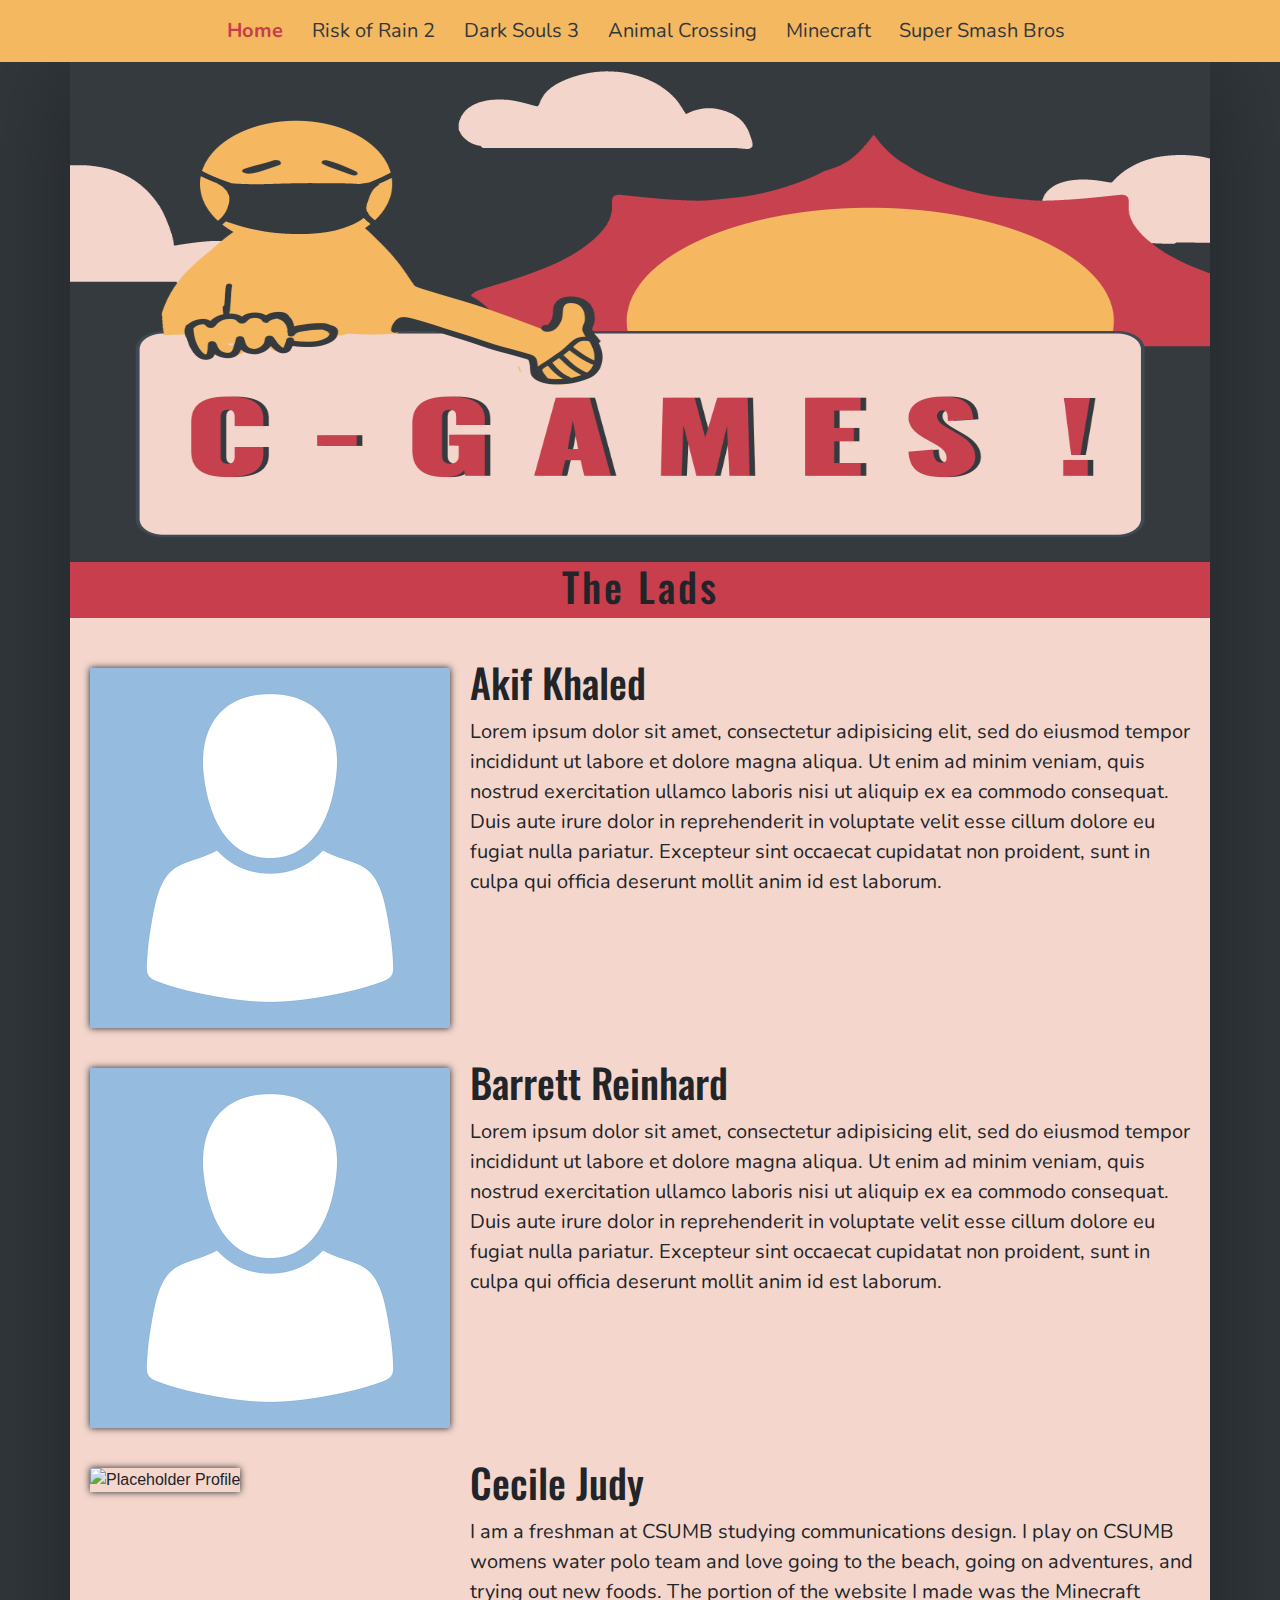
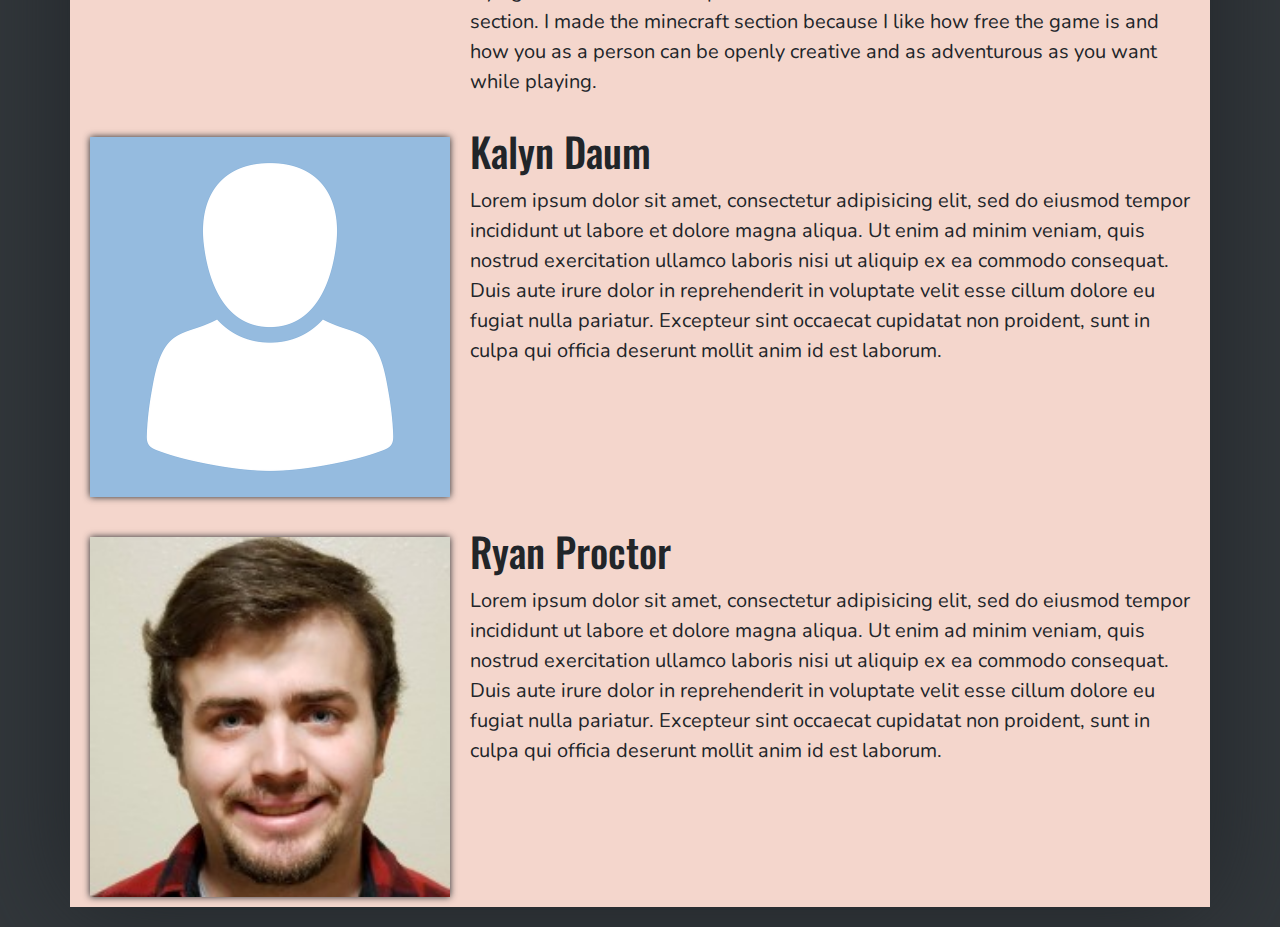
==== cst251final/index.html @ bd047bd9 "Update index.html" ====
<!DOCTYPE html>
<html lang="en">

<head>
    <meta charset="UTF-8">
    <!-- Latest compiled and minified CSS -->
    <link rel="stylesheet" href="https://maxcdn.bootstrapcdn.com/bootstrap/4.4.1/css/bootstrap.min.css">
    <!-- jQuery library -->
    <script src="https://ajax.googleapis.com/ajax/libs/jquery/3.4.1/jquery.min.js"></script>
    <!-- Popper JS -->
    <script src="https://cdnjs.cloudflare.com/ajax/libs/popper.js/1.16.0/umd/popper.min.js"></script>
    <!-- Latest compiled JavaScript -->
    <script src="https://maxcdn.bootstrapcdn.com/bootstrap/4.4.1/js/bootstrap.min.js"></script>
    <!--  Custom CSS  -->
    <link rel="stylesheet" href="css/index.css">
    <link href="https://fonts.googleapis.com/css2?family=Nunito&family=Oswald:wght@500&display=swap" rel="stylesheet">
    <meta name="viewport"content="width=device-width, initial-scale=1.0">
    <title>C-Game Group</title>
</head>

<body>

    <!-- NAV BAR - DESKTOP -->
    <nav class="navbar navbar-expand-lg sticky-top navbar-light">
        <div class="collapse navbar-collapse" id="navbarSupportedContent">
            <ul class="navbar-nav mr-auto">
                <li class="nav-item">
                    <a class="nav-link active" href="index.html">Home <span class="sr-only">(current)</span></a>
                </li>
                <li class="nav-item">
                    <a class="nav-link" href="risk-of-rain-2/index.html">Risk of Rain 2</a>
                </li>
                <li class="nav-item">
                    <a class="nav-link" href="dark-souls-3/index.html">Dark Souls 3</a>
                </li>
                <li class="nav-item">
                    <a class="nav-link" href="animal-crossing/index.html">Animal Crossing</a>
                </li>
                <li class="nav-item">
                    <a class="nav-link" href="minecraft/index.html">Minecraft</a>
                </li>
                <li class="nav-item">
                    <a class="nav-link" href="super-smash-bros/index.html">Super Smash Bros</a>
                </li>
            </ul>
        </div>
    </nav>
    <!-- NAV BAR - MOBILE -->
    <div class="mobile-nav">
    <div class="pos-f-t">
        <nav class="navbar navbar-light" style="background-color: #f4b860;">
            <button class="navbar-toggler" type="button" data-toggle="collapse" data-target="#navbarToggleExternalContent" aria-controls="navbarToggleExternalContent" aria-expanded="false" aria-label="Toggle navigation">
                <span class="navbar-toggler-icon"></span>
            </button>
        </nav>
        <div class="collapse" id="navbarToggleExternalContent">
            <ul class="navbar-nav mr-auto extend">
                <a class="nav-link" href="index.html" style="background-color: #f4b860;"><b>Home</b></a>
                <li class="nav-item active">
                    <a class="nav-link" href="risk-of-rain-2/index.html" style="background-color: #f4b860;">Risk of Rain 2</a>
                </li>
                <li class="nav-item active">
                    <a class="nav-link" href="dark-souls-3/index.html" style="background-color: #f4b860;">Dark Souls 3</a>
                </li>
                <li class="nav-item active">
                    <a class="nav-link" href="animal-crossing/index.html" style="background-color: #f4b860;">Animal Crossing</a>
                </li>
                <li class="nav-item active">
                    <a class="nav-link" href="minecraft/index.html" style="background-color: #f4b860;">Minecraft</a>
                </li>
                <li class="nav-item active">
                    <a class="nav-link" href="super-smash-bros/index.html" style="background-color: #f4b860;">Super Smash Bros</a>
                </li>
            </ul>
        </div>
    </div>
</div>
    <!-- MAIN CONTENT -->
    <div class="container">
        <!-- TITLE/BANNER -->
        <div class="row lads">
        <img class="banner" src="images/finalbanner.png">

            <header class="title">
                <div>
                    <h1 class="title">The   Lads</h1>
                </div>
            </header>

        </div>
        <!-- PROFILES -->
        <div class="row space-top">
            <main>
                <div class="row space-top">
                    <div class="col-4">
                        <img class="profile" src="images/placeholder.png" alt="Placeholder Profile" />
                    </div>
                    <div class="col-8">
                        <h1>Akif Khaled</h1>
                        <p>Lorem ipsum dolor sit amet, consectetur adipisicing elit, sed do eiusmod
                        tempor incididunt ut labore et dolore magna aliqua. Ut enim ad minim veniam,
                        quis nostrud exercitation ullamco laboris nisi ut aliquip ex ea commodo
                        consequat. Duis aute irure dolor in reprehenderit in voluptate velit esse
                        cillum dolore eu fugiat nulla pariatur. Excepteur sint occaecat cupidatat non
                        proident, sunt in culpa qui officia deserunt mollit anim id est laborum.</p>
                    </div>
                </div>
                <div class="row space-top">
                    <div class="col-4">
                        <img class="profile" src="images/placeholder.png" alt="Placeholder Profile" />
                    </div>
                    <div class="col-8">
                        <h1>Barrett Reinhard</h1>
                        <p>Lorem ipsum dolor sit amet, consectetur adipisicing elit, sed do eiusmod
                        tempor incididunt ut labore et dolore magna aliqua. Ut enim ad minim veniam,
                        quis nostrud exercitation ullamco laboris nisi ut aliquip ex ea commodo
                        consequat. Duis aute irure dolor in reprehenderit in voluptate velit esse
                        cillum dolore eu fugiat nulla pariatur. Excepteur sint occaecat cupidatat non
                        proident, sunt in culpa qui officia deserunt mollit anim id est laborum.</p>
                    </div>
                </div>
                <div class="row space-top">
                    <div class="col-4">
                        <img class="profile" src="images/cecilejudy.jpg" alt="Placeholder Profile" />
                    </div>
                    <div class="col-8">
                        <h1>Cecile Judy</h1>
                        <p>I am a freshman at CSUMB studying communications design. I play on CSUMB womens water polo team and love going to the beach, going on adventures, and trying out new foods. The portion of the website I made was the Minecraft section. I made the minecraft section because I like how free the game is and how you as a person can be openly creative and as adventurous as you want while playing. </p>
                    </div>
                </div>
                <div class="row space-top">
                    <div class="col-4">
                        <img class="profile" src="images/placeholder.png" alt="Placeholder Profile" />
                    </div>
                    <div class="col-8">
                        <h1>Kalyn Daum</h1>
                        <p>Lorem ipsum dolor sit amet, consectetur adipisicing elit, sed do eiusmod
                        tempor incididunt ut labore et dolore magna aliqua. Ut enim ad minim veniam,
                        quis nostrud exercitation ullamco laboris nisi ut aliquip ex ea commodo
                        consequat. Duis aute irure dolor in reprehenderit in voluptate velit esse
                        cillum dolore eu fugiat nulla pariatur. Excepteur sint occaecat cupidatat non
                        proident, sunt in culpa qui officia deserunt mollit anim id est laborum.</p>
                    </div>
                </div>
                <div class="row space-top">
                    <div class="col-4">
                        <img class="profile" src="images/Ryan-Proctor.jpg" alt="Placeholder Profile" />
                    </div>
                    <div class="col-8">
                        <h1>Ryan Proctor</h1>
                        <p>Lorem ipsum dolor sit amet, consectetur adipisicing elit, sed do eiusmod
                        tempor incididunt ut labore et dolore magna aliqua. Ut enim ad minim veniam,
                        quis nostrud exercitation ullamco laboris nisi ut aliquip ex ea commodo
                        consequat. Duis aute irure dolor in reprehenderit in voluptate velit esse
                        cillum dolore eu fugiat nulla pariatur. Excepteur sint occaecat cupidatat non
                        proident, sunt in culpa qui officia deserunt mollit anim id est laborum.</p>
                    </div>
                </div>
            </main>
        </div>
    </div>
</body>

</html>
---- cst251final/css/index.css ----
body {
	background-color: #32373b;
	margin-bottom: 20px;
}

/*NAV*/
ul {
	margin-left: auto;
	margin-right: auto;
}

.navbar{
	background-color: #f4b860;
}

.navbar-light .navbar-nav .nav-link {
	color: #000000;
	margin-left: 1vw;
	color: #32373b;
	font-size: 20px;
	font-family: 'Nunito';
	font-style: normal;
	font-weight: 400;
}

.navbar-light .navbar-nav .nav-link.active {
	font-weight: bold;
	color: #c83e4d;
}

.nav-link:hover {
	text-shadow: 0px 0px 5px #c83e4d;
}
/*END NAV*/


.space-top {
	margin-top: 20px;
}

/*CONTENT*/
.container {
	background-color: #f4d6cc;
	box-shadow: 0px 0px 100px;
}

.banner {
	width: 100%;
	height: 500px;
}

img {
    width: 100%;
}

/*profile images*/
.profile {
	margin: 10px;
	margin-left: 20px;
	box-shadow: 0px 0px 7px;
}

/*row with "the lads" text*/
.lads {
	background-color: #c83e4d;
	letter-spacing: 3px;
}

/*centering "the lads"*/
.title {
	margin-left: auto;
	margin-right: auto;
	font-family: oswald;
	position: relative;
}

.title h1 {
	font-size: 40px;
}

p {
	margin: 10px;
	font-size: 20px;
	font-family: nunito;
}


.col-8 h1 {
    margin-left: 10px;
    font-family: oswald;

    /*UNDERLINE*/
	/*I BARELY KNOW HOW THIS WORKS*/
    background-image: linear-gradient(to right, #c83e4d 50%, transparent 0%);
    background-position: 0 1.22em;
    background-repeat: repeat-x;
    background-size: .1px 5px;
    display: inline;
}


/*Mobile size*/
@media only screen and (max-width: 999px) {
	.desk-nav {
		display: none;
	}

	.extend {
		position: relative;
		border: none;
		left: 0%;
	}

	.nav-link:hover {
		text-shadow: none;
		color: #c83e4d;
	}

	body {
		overflow-x: none;
	}
}


/*Desktop size*/
@media only screen and (min-width: 1000px) {
	.mobile-nav {
		display: none;
	}
}
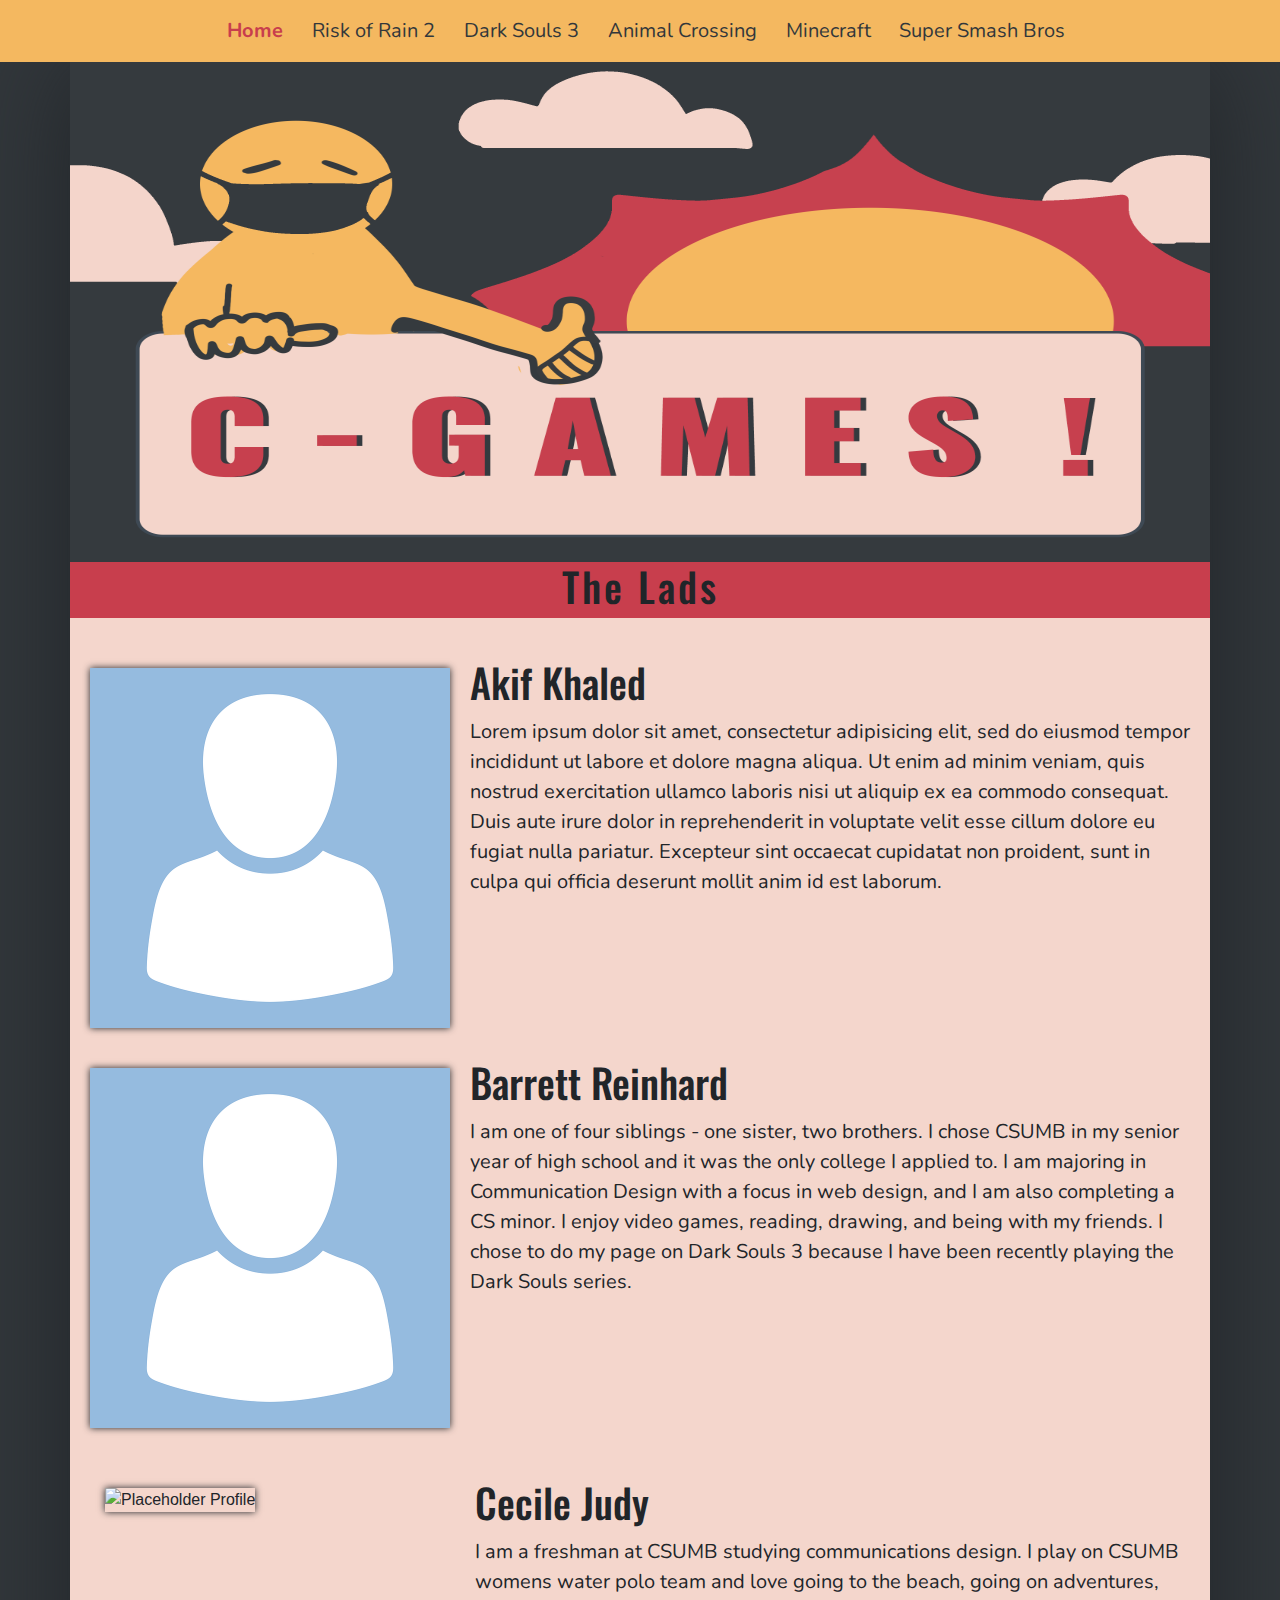
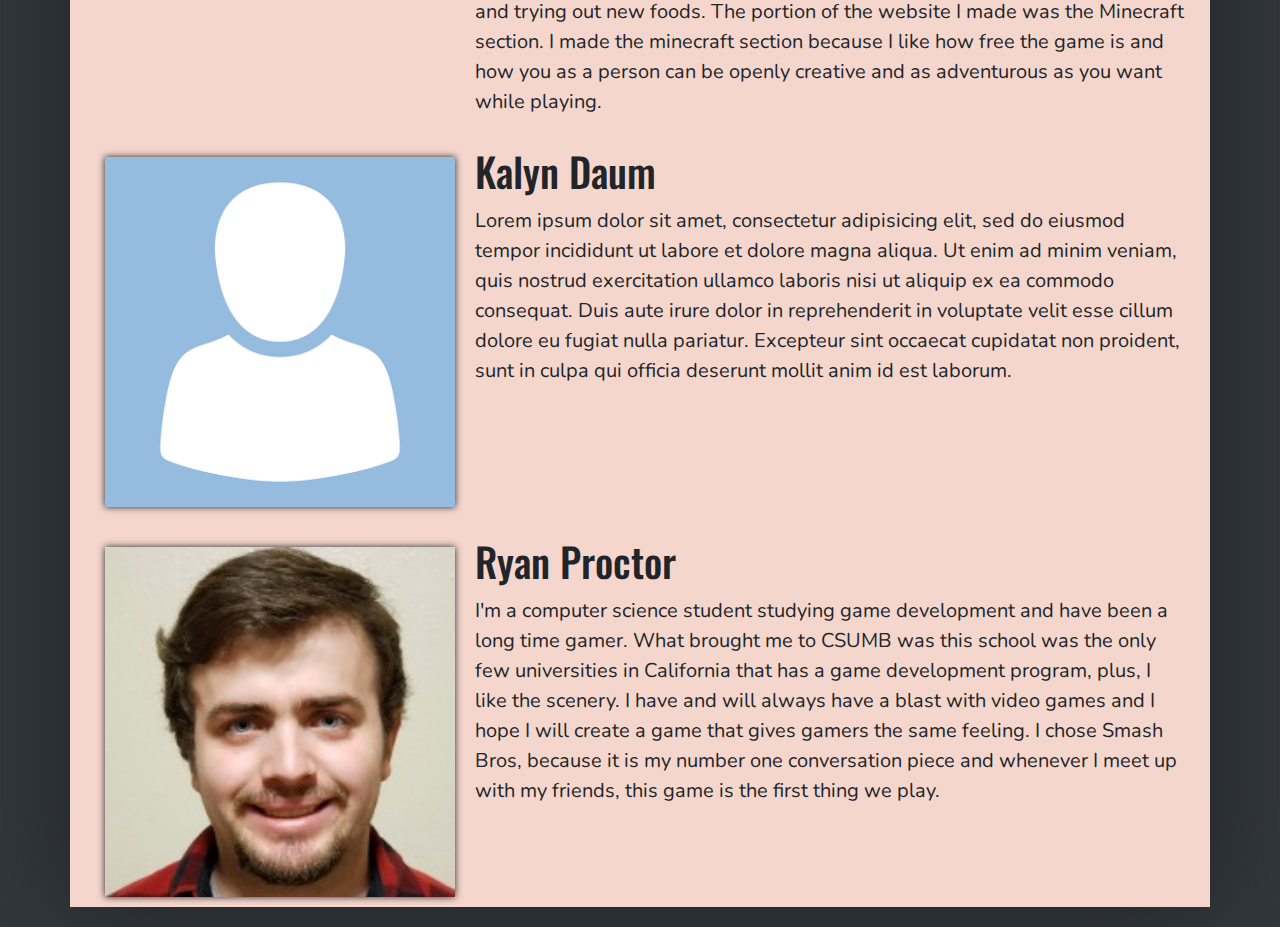
==== commit 9f361068: "Finished Bio" ====
--- a/cst251final/index.html
+++ b/cst251final/index.html
@@ -111,13 +111,12 @@
                     </div>
                     <div class="col-8">
                         <h1>Barrett Reinhard</h1>
-                        <p>Lorem ipsum dolor sit amet, consectetur adipisicing elit, sed do eiusmod
-                        tempor incididunt ut labore et dolore magna aliqua. Ut enim ad minim veniam,
-                        quis nostrud exercitation ullamco laboris nisi ut aliquip ex ea commodo
-                        consequat. Duis aute irure dolor in reprehenderit in voluptate velit esse
-                        cillum dolore eu fugiat nulla pariatur. Excepteur sint occaecat cupidatat non
-                        proident, sunt in culpa qui officia deserunt mollit anim id est laborum.</p>
+                        <p>I am one of four siblings - one sister, two brothers. I chose CSUMB in my senior year of high school and it was the only college I applied to. I am majoring in Communication Design with a focus in web design, and I am also completing a CS minor. I enjoy video games, reading, drawing, and being with my friends. I chose to do my page on Dark Souls 3 because I have been recently playing the Dark Souls series.</p>
                     </div>
+                </div>
+                <div class="row space-top">
+
+                </div>
                 </div>
                 <div class="row space-top">
                     <div class="col-4">
@@ -148,12 +147,7 @@
                     </div>
                     <div class="col-8">
                         <h1>Ryan Proctor</h1>
-                        <p>Lorem ipsum dolor sit amet, consectetur adipisicing elit, sed do eiusmod
-                        tempor incididunt ut labore et dolore magna aliqua. Ut enim ad minim veniam,
-                        quis nostrud exercitation ullamco laboris nisi ut aliquip ex ea commodo
-                        consequat. Duis aute irure dolor in reprehenderit in voluptate velit esse
-                        cillum dolore eu fugiat nulla pariatur. Excepteur sint occaecat cupidatat non
-                        proident, sunt in culpa qui officia deserunt mollit anim id est laborum.</p>
+                        <p>I'm a computer science student studying game development and have been a long time gamer. What brought me to CSUMB was this school was the only few universities in California that has a game development program, plus, I like the scenery. I have and will always have a blast with video games and I hope I will create a game that gives gamers the same feeling. I chose Smash Bros, because it is my number one conversation piece and whenever I meet up with my friends, this game is the first thing we play. </p>
                     </div>
                 </div>
             </main>
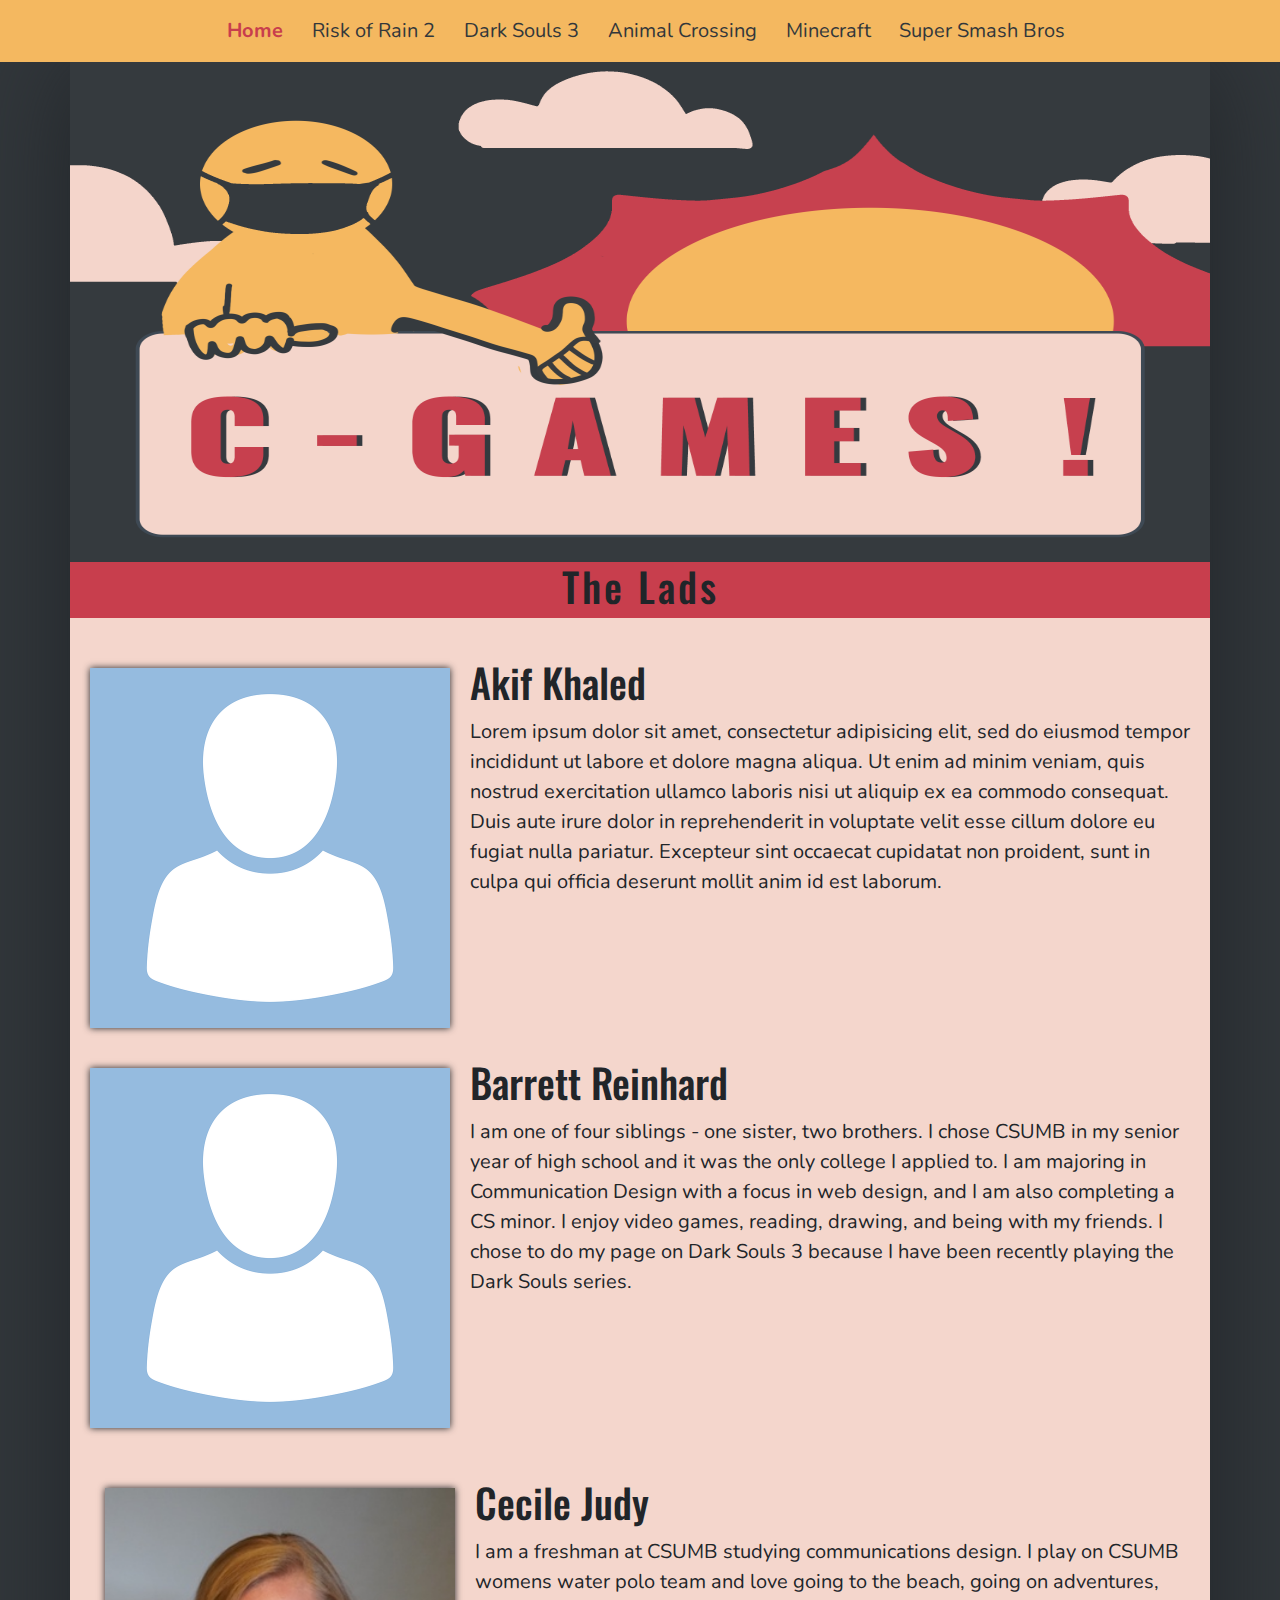
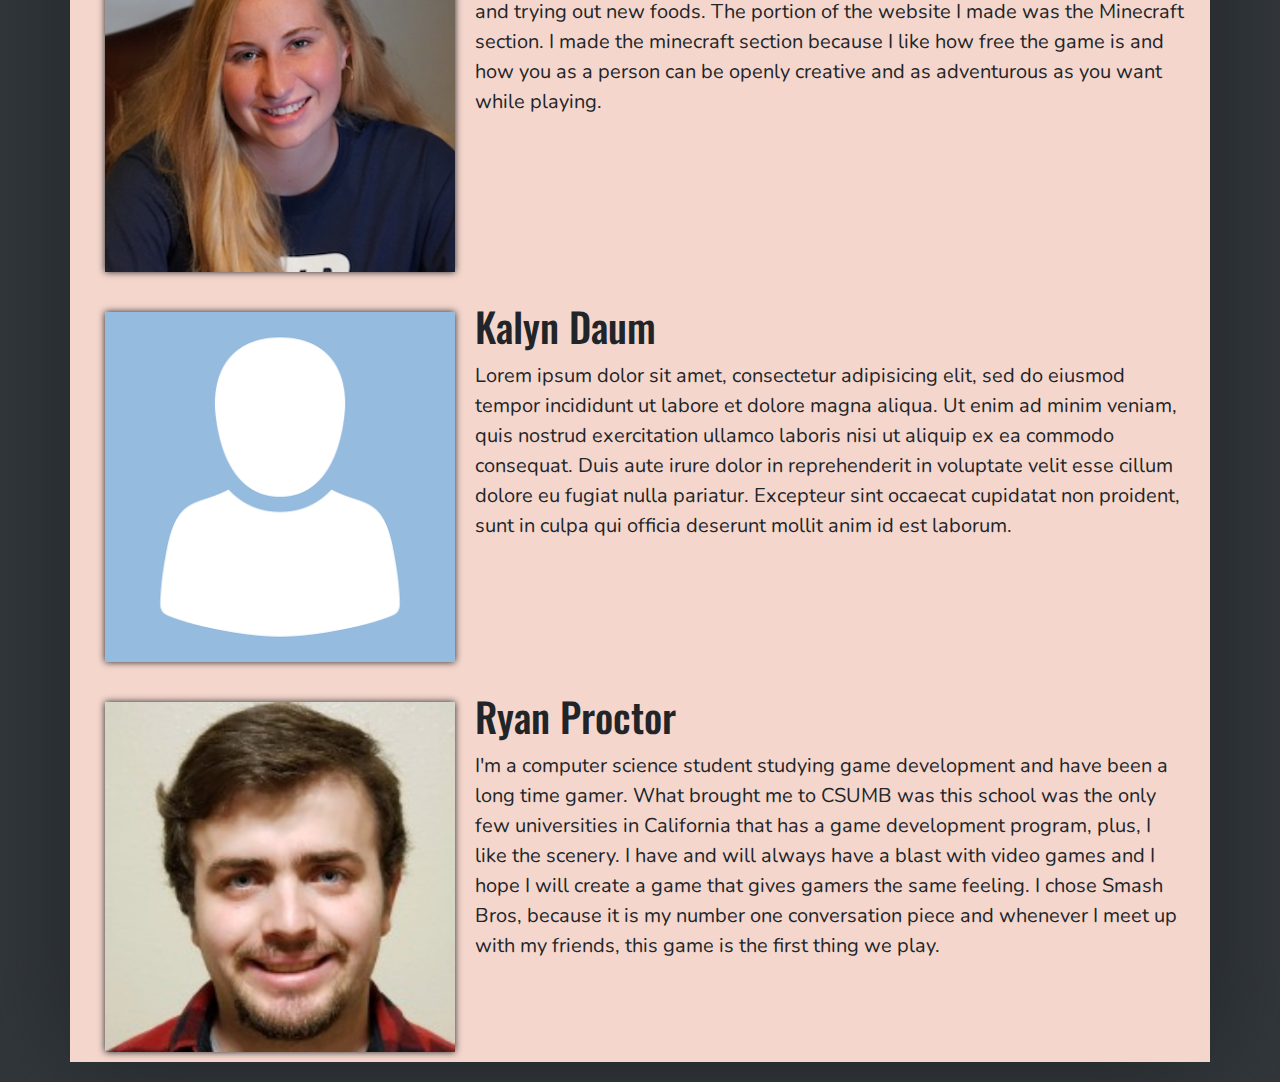
==== commit 2410ed25: "e" ====
--- a/cst251final/index.html
+++ b/cst251final/index.html
@@ -120,7 +120,7 @@
                 </div>
                 <div class="row space-top">
                     <div class="col-4">
-                        <img class="profile" src="images/cecilejudy.jpg" alt="Placeholder Profile" />
+                        <img class="profile" src="images/cecilejudy.jpeg" alt="Placeholder Profile" />
                     </div>
                     <div class="col-8">
                         <h1>Cecile Judy</h1>
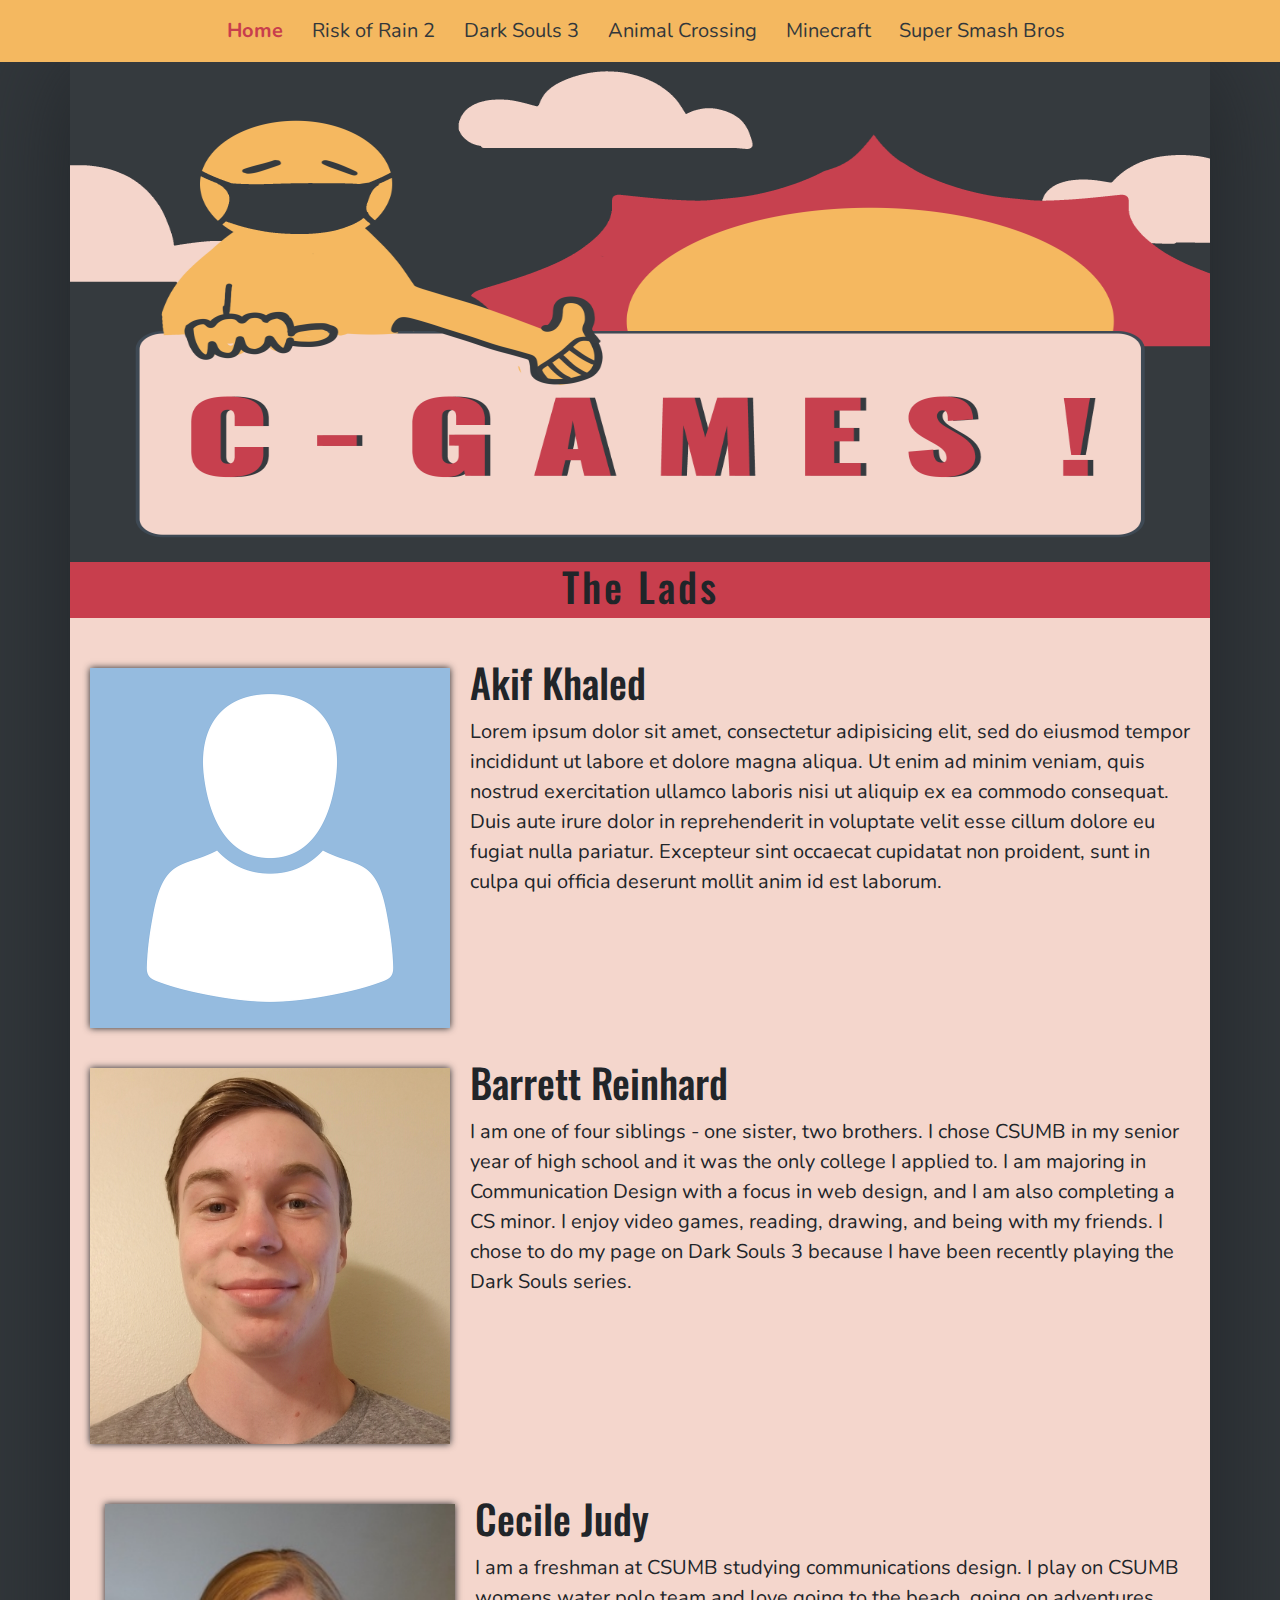
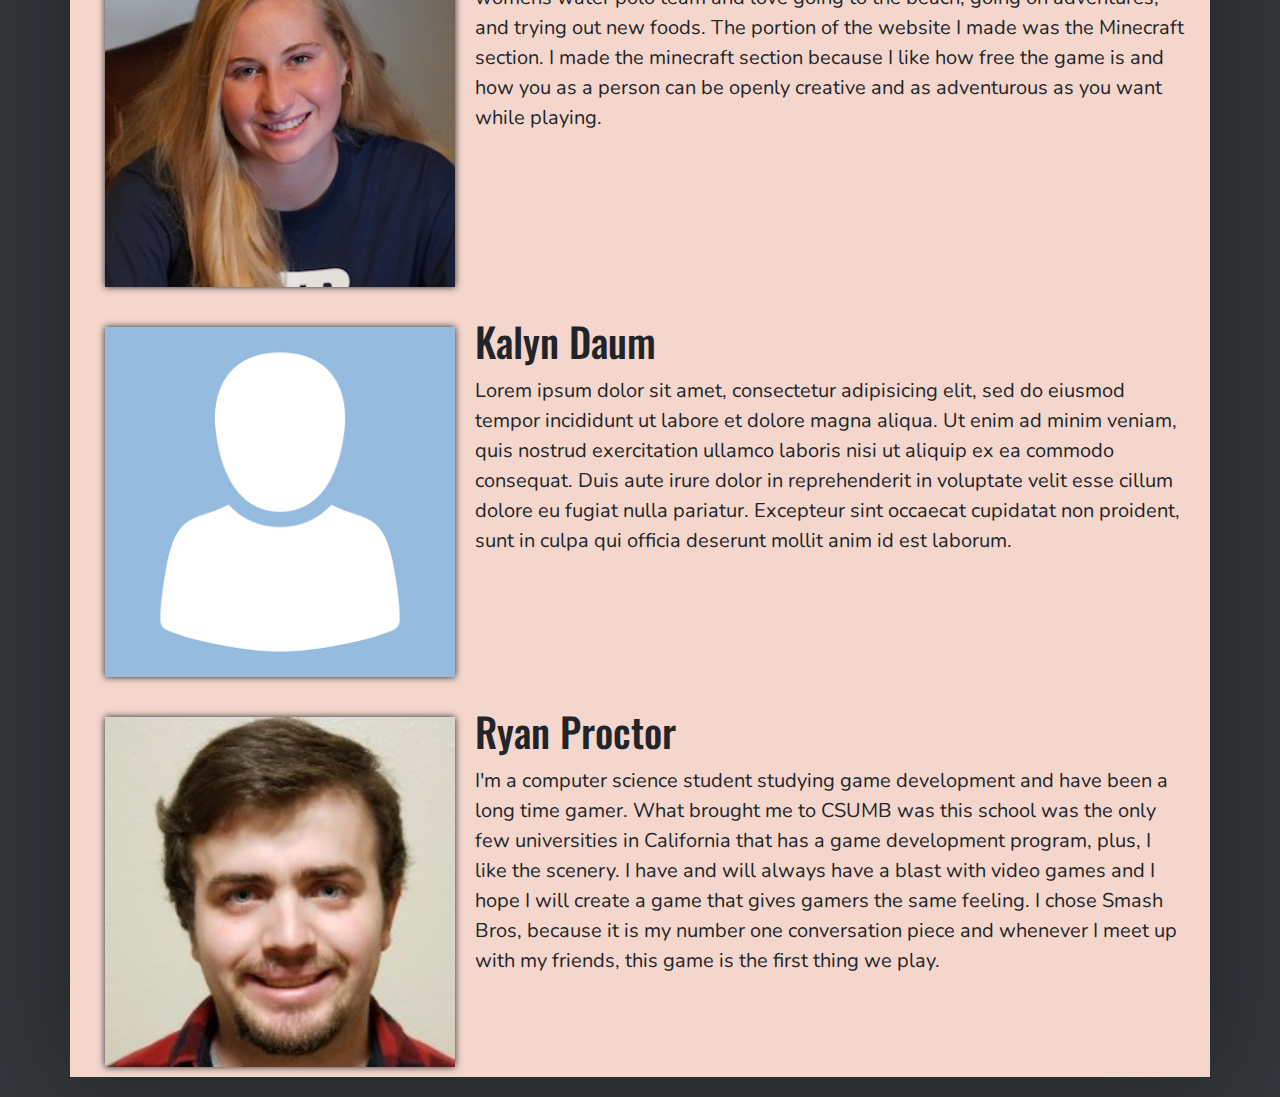
==== commit da28b0ff: "image" ====
--- a/cst251final/index.html
+++ b/cst251final/index.html
@@ -107,7 +107,7 @@
                 </div>
                 <div class="row space-top">
                     <div class="col-4">
-                        <img class="profile" src="images/placeholder.png" alt="Placeholder Profile" />
+                        <img class="profile" src="images/barrett.jpg" alt="Placeholder Profile" />
                     </div>
                     <div class="col-8">
                         <h1>Barrett Reinhard</h1>
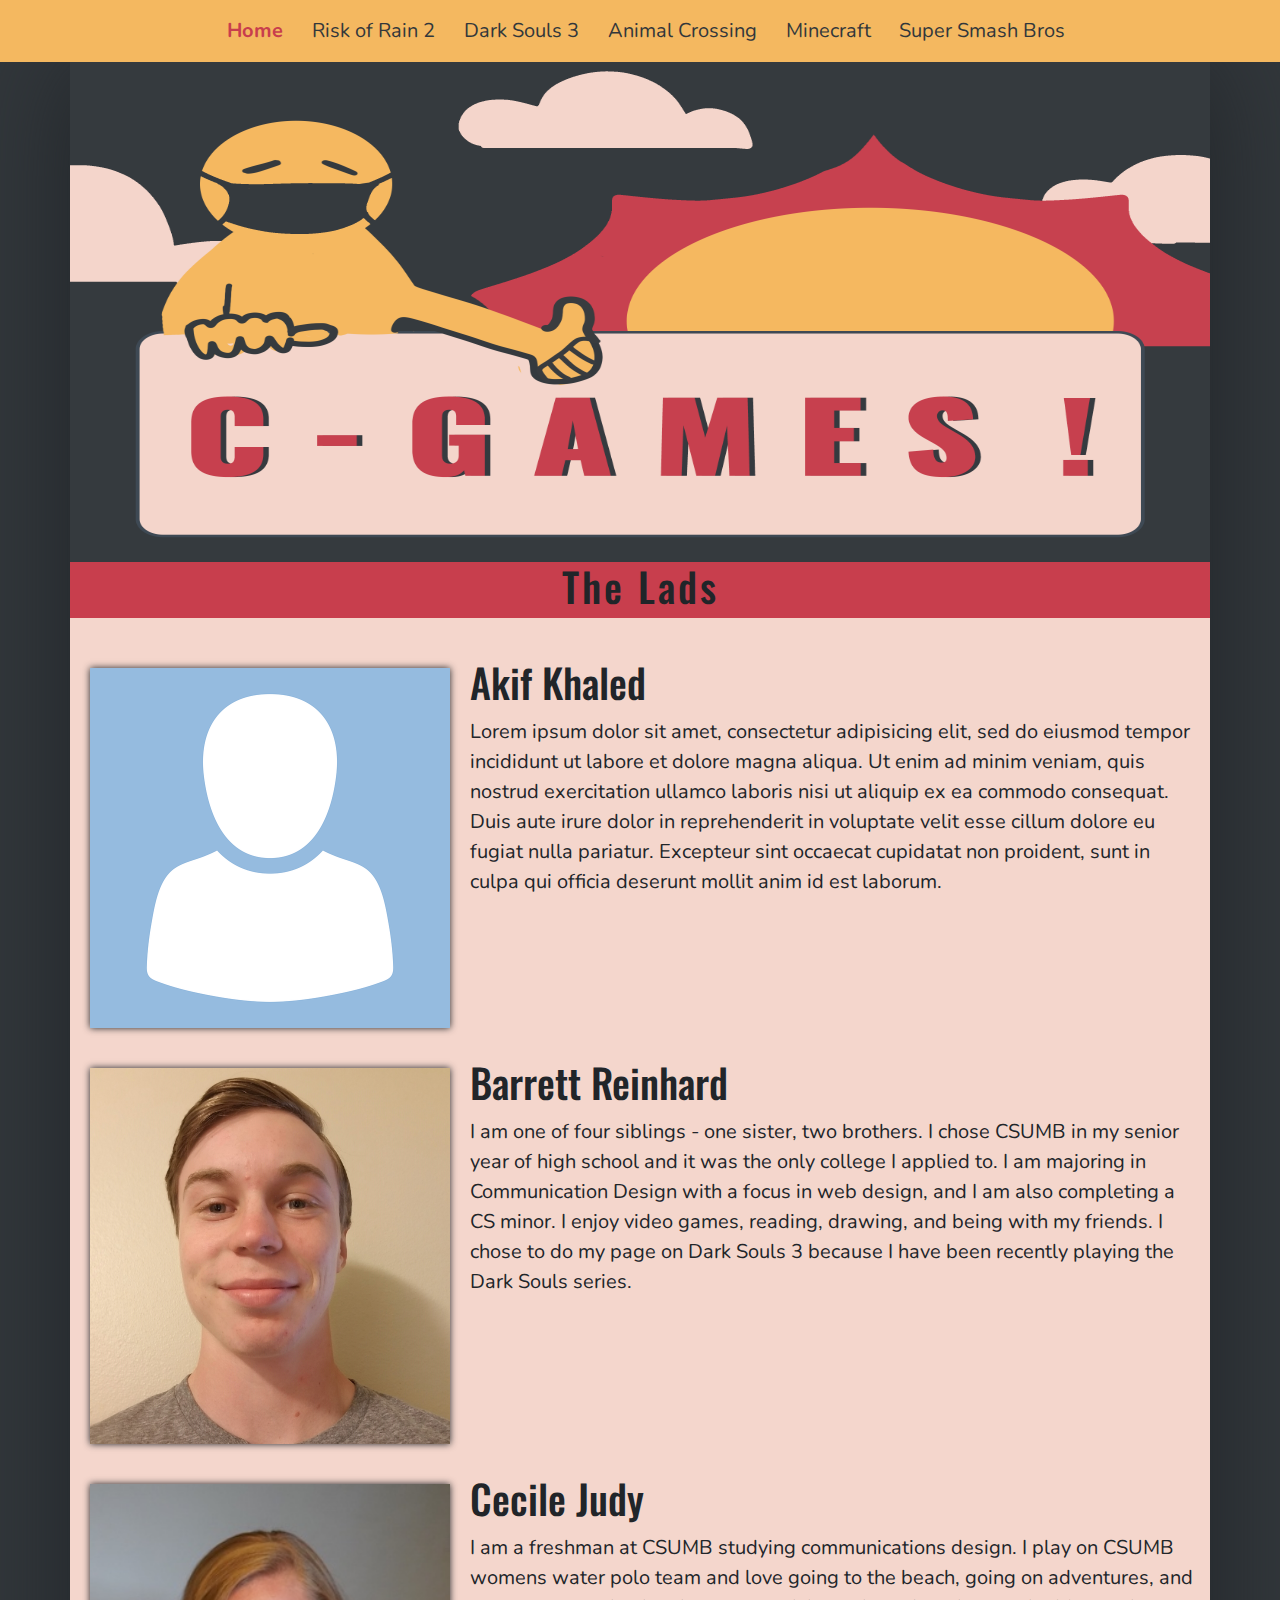
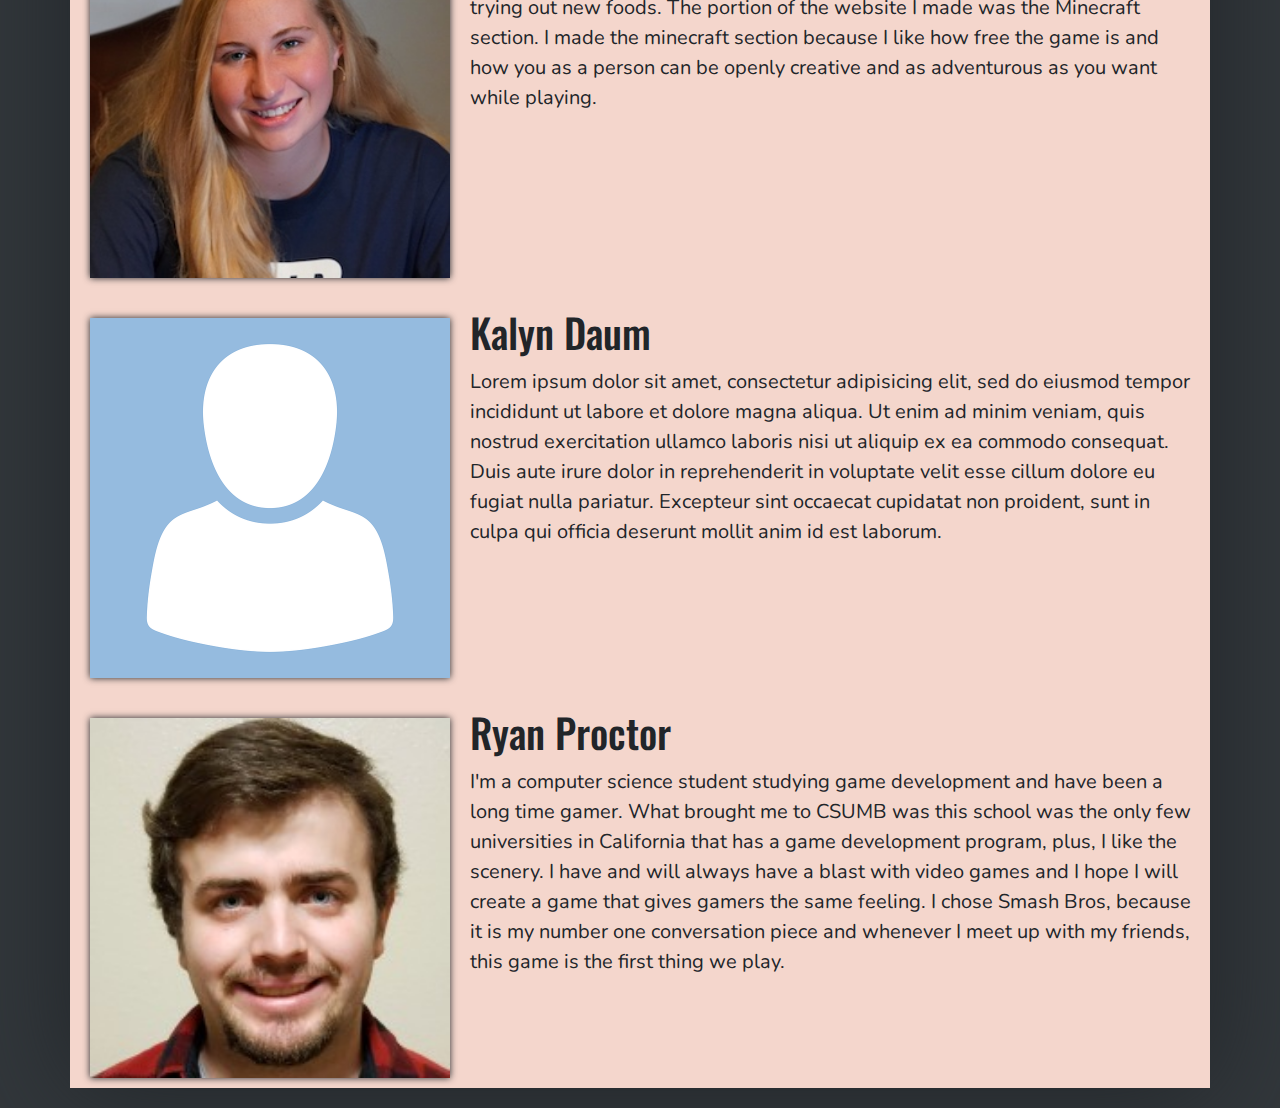
==== commit b37acce0: "Update index.html" ====
--- a/cst251final/index.html
+++ b/cst251final/index.html
@@ -113,10 +113,7 @@
                         <h1>Barrett Reinhard</h1>
                         <p>I am one of four siblings - one sister, two brothers. I chose CSUMB in my senior year of high school and it was the only college I applied to. I am majoring in Communication Design with a focus in web design, and I am also completing a CS minor. I enjoy video games, reading, drawing, and being with my friends. I chose to do my page on Dark Souls 3 because I have been recently playing the Dark Souls series.</p>
                     </div>
-                </div>
-                <div class="row space-top">
 
-                </div>
                 </div>
                 <div class="row space-top">
                     <div class="col-4">
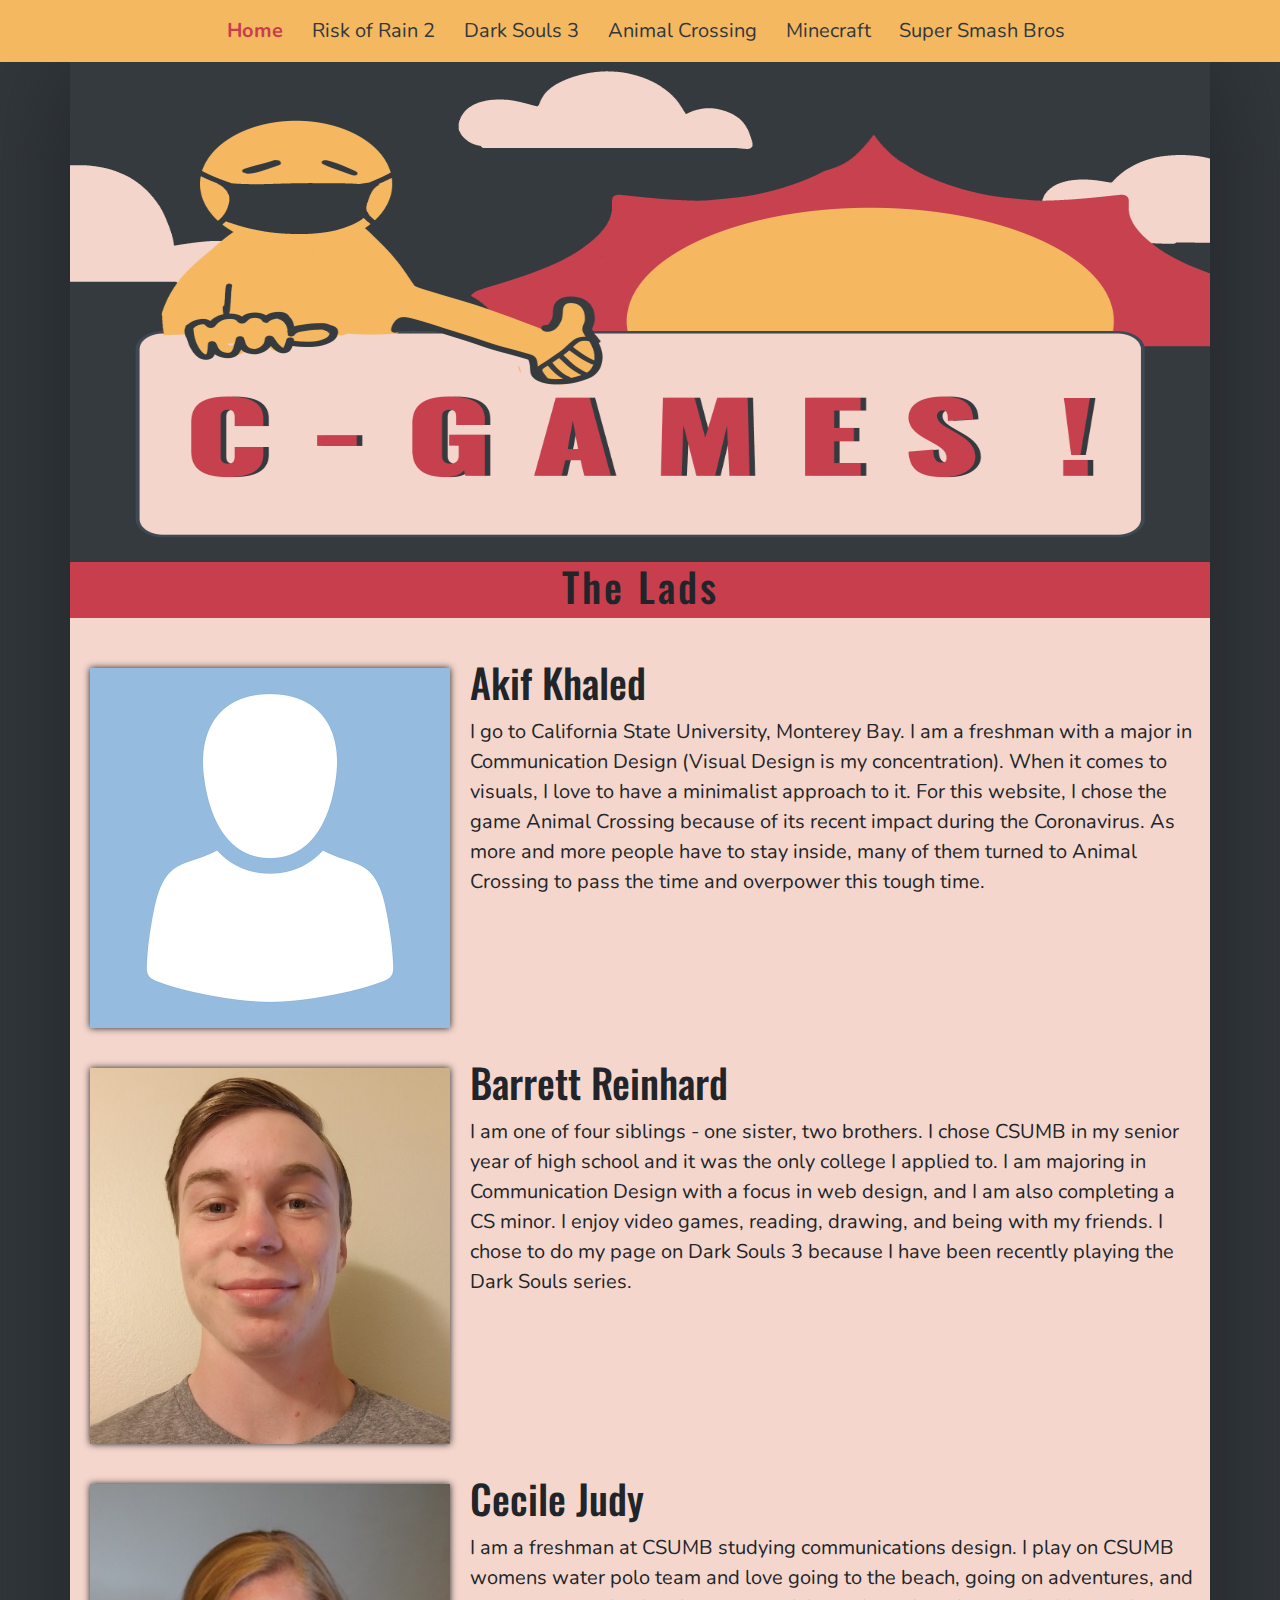
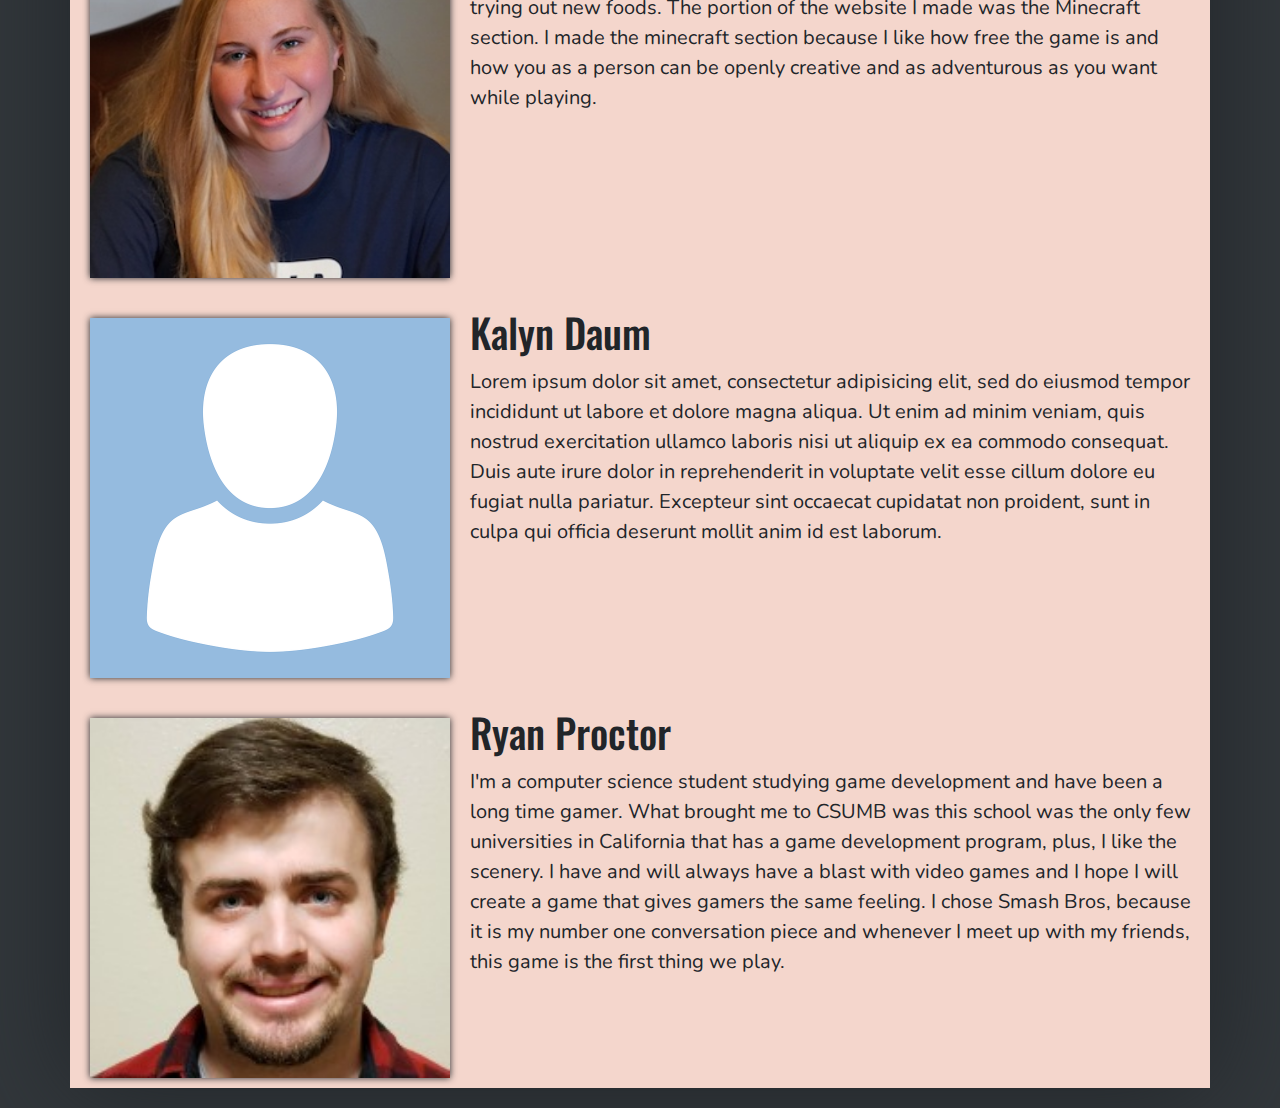
==== commit bcce47a3: "Update index.html" ====
--- a/cst251final/index.html
+++ b/cst251final/index.html
@@ -97,12 +97,7 @@
                     </div>
                     <div class="col-8">
                         <h1>Akif Khaled</h1>
-                        <p>Lorem ipsum dolor sit amet, consectetur adipisicing elit, sed do eiusmod
-                        tempor incididunt ut labore et dolore magna aliqua. Ut enim ad minim veniam,
-                        quis nostrud exercitation ullamco laboris nisi ut aliquip ex ea commodo
-                        consequat. Duis aute irure dolor in reprehenderit in voluptate velit esse
-                        cillum dolore eu fugiat nulla pariatur. Excepteur sint occaecat cupidatat non
-                        proident, sunt in culpa qui officia deserunt mollit anim id est laborum.</p>
+                        <p>I go to California State University, Monterey Bay. I am a freshman with a major in Communication Design (Visual Design is my concentration). When it comes to visuals, I love to have a minimalist approach to it. For this website, I chose the game Animal Crossing because of its recent impact during the Coronavirus. As more and more people have to stay inside, many of them turned to Animal Crossing to pass the time and overpower this tough time.</p>
                     </div>
                 </div>
                 <div class="row space-top">
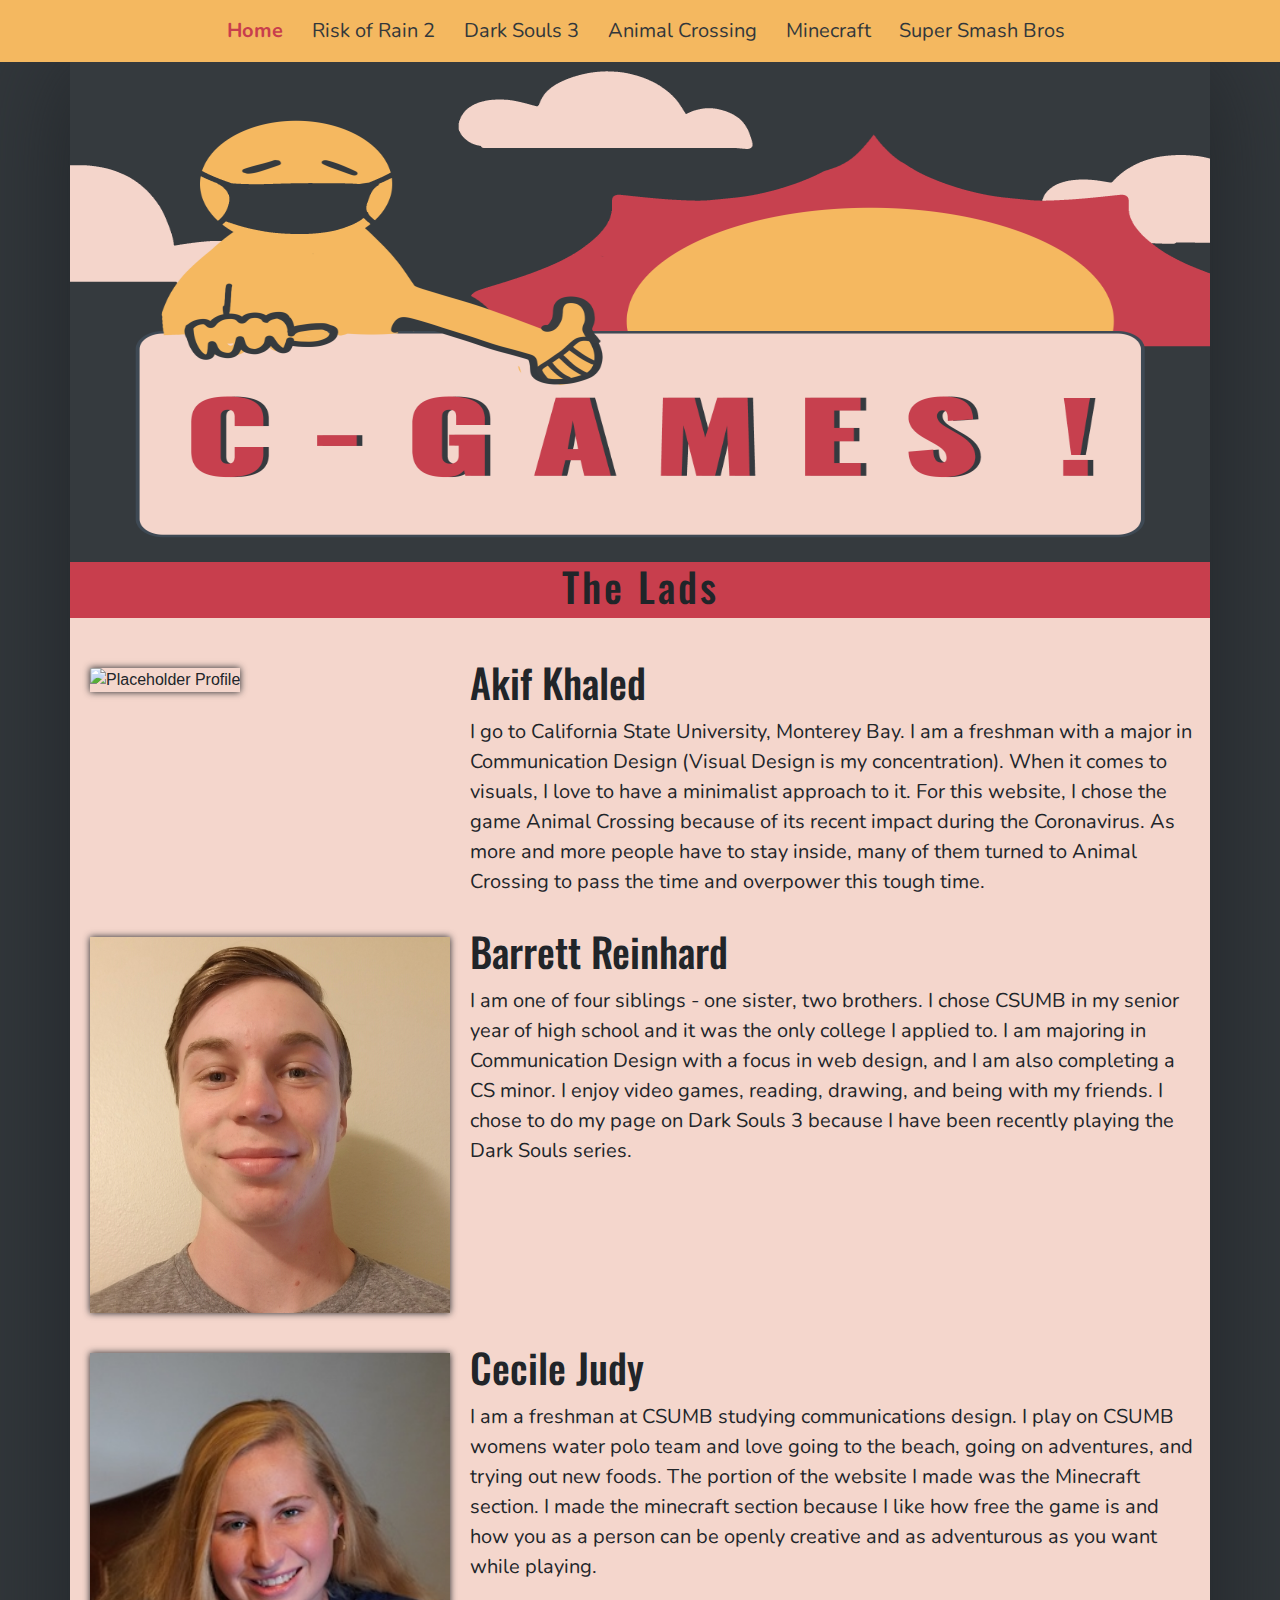
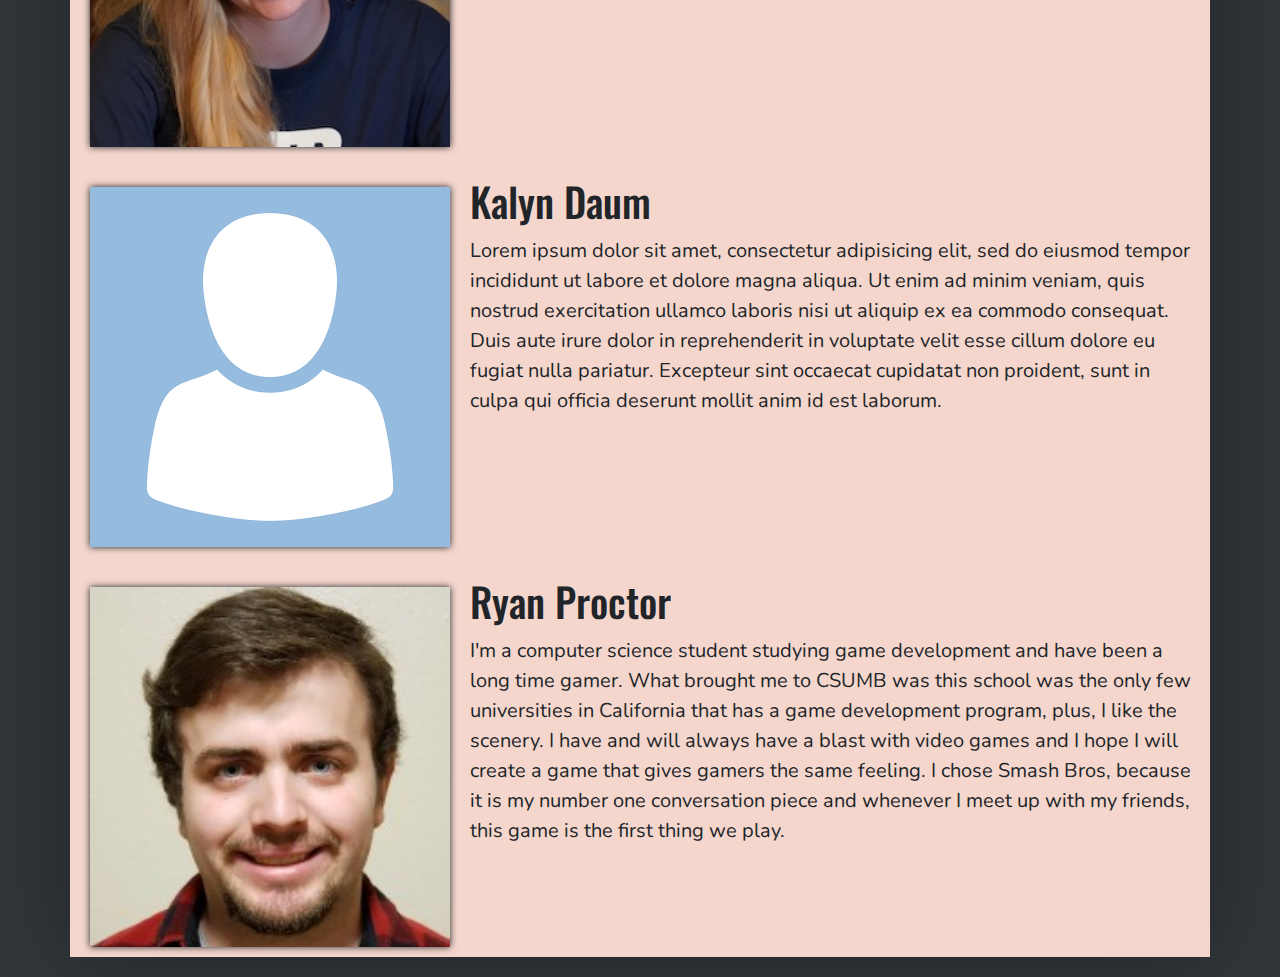
==== commit a2155c4f: "Update index.html" ====
--- a/cst251final/index.html
+++ b/cst251final/index.html
@@ -93,7 +93,7 @@
             <main>
                 <div class="row space-top">
                     <div class="col-4">
-                        <img class="profile" src="images/placeholder.png" alt="Placeholder Profile" />
+                        <img class="profile" src="images/akif.jpg" alt="Placeholder Profile" />
                     </div>
                     <div class="col-8">
                         <h1>Akif Khaled</h1>
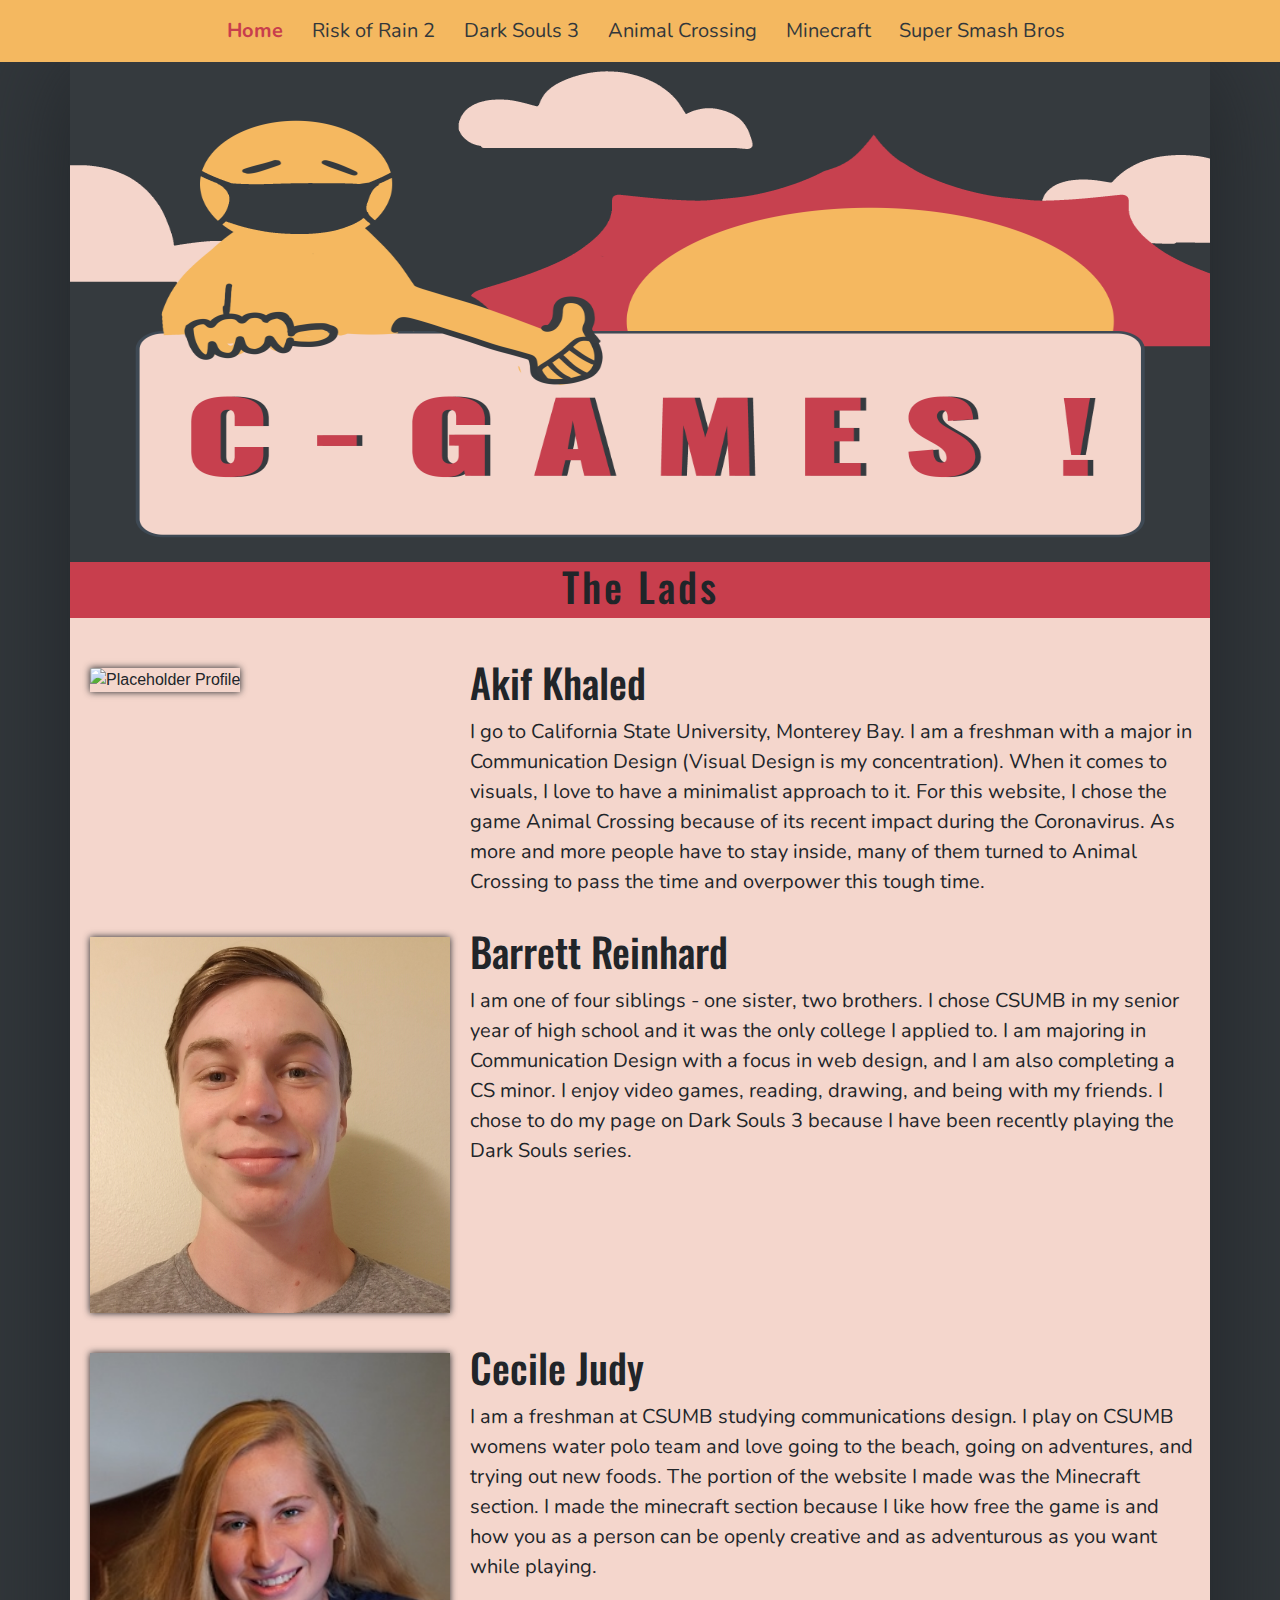
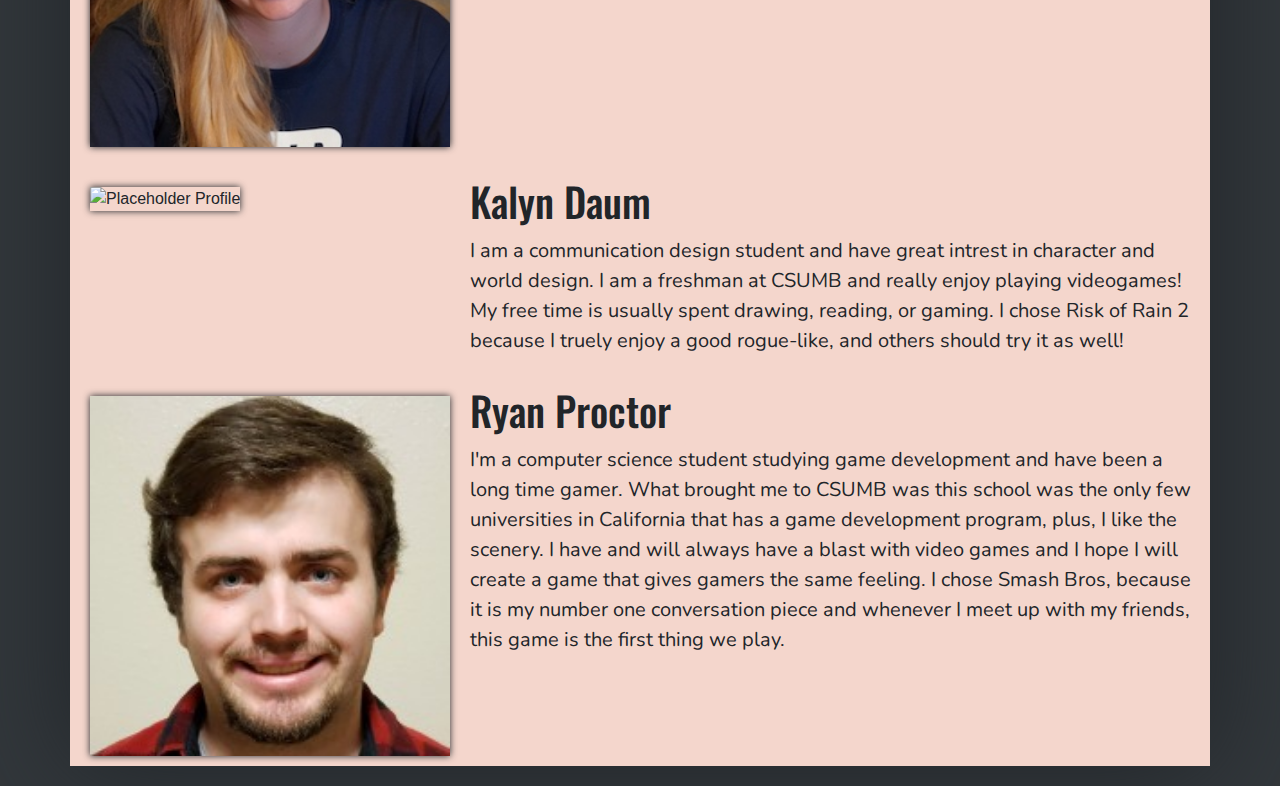
==== commit 75fe5cb5: "Final Edits" ====
--- a/cst251final/index.html
+++ b/cst251final/index.html
@@ -121,16 +121,11 @@
                 </div>
                 <div class="row space-top">
                     <div class="col-4">
-                        <img class="profile" src="images/placeholder.png" alt="Placeholder Profile" />
+                        <img class="profile" src="images/kalyn.jpg" alt="Placeholder Profile" />
                     </div>
                     <div class="col-8">
                         <h1>Kalyn Daum</h1>
-                        <p>Lorem ipsum dolor sit amet, consectetur adipisicing elit, sed do eiusmod
-                        tempor incididunt ut labore et dolore magna aliqua. Ut enim ad minim veniam,
-                        quis nostrud exercitation ullamco laboris nisi ut aliquip ex ea commodo
-                        consequat. Duis aute irure dolor in reprehenderit in voluptate velit esse
-                        cillum dolore eu fugiat nulla pariatur. Excepteur sint occaecat cupidatat non
-                        proident, sunt in culpa qui officia deserunt mollit anim id est laborum.</p>
+                        <p>I am a communication design student and have great intrest in character and world design. I am a freshman at CSUMB and really enjoy playing videogames! My free time is usually spent drawing, reading, or gaming. I chose Risk of Rain 2 because I truely enjoy a good rogue-like, and others should try it as well!</p>
                     </div>
                 </div>
                 <div class="row space-top">
